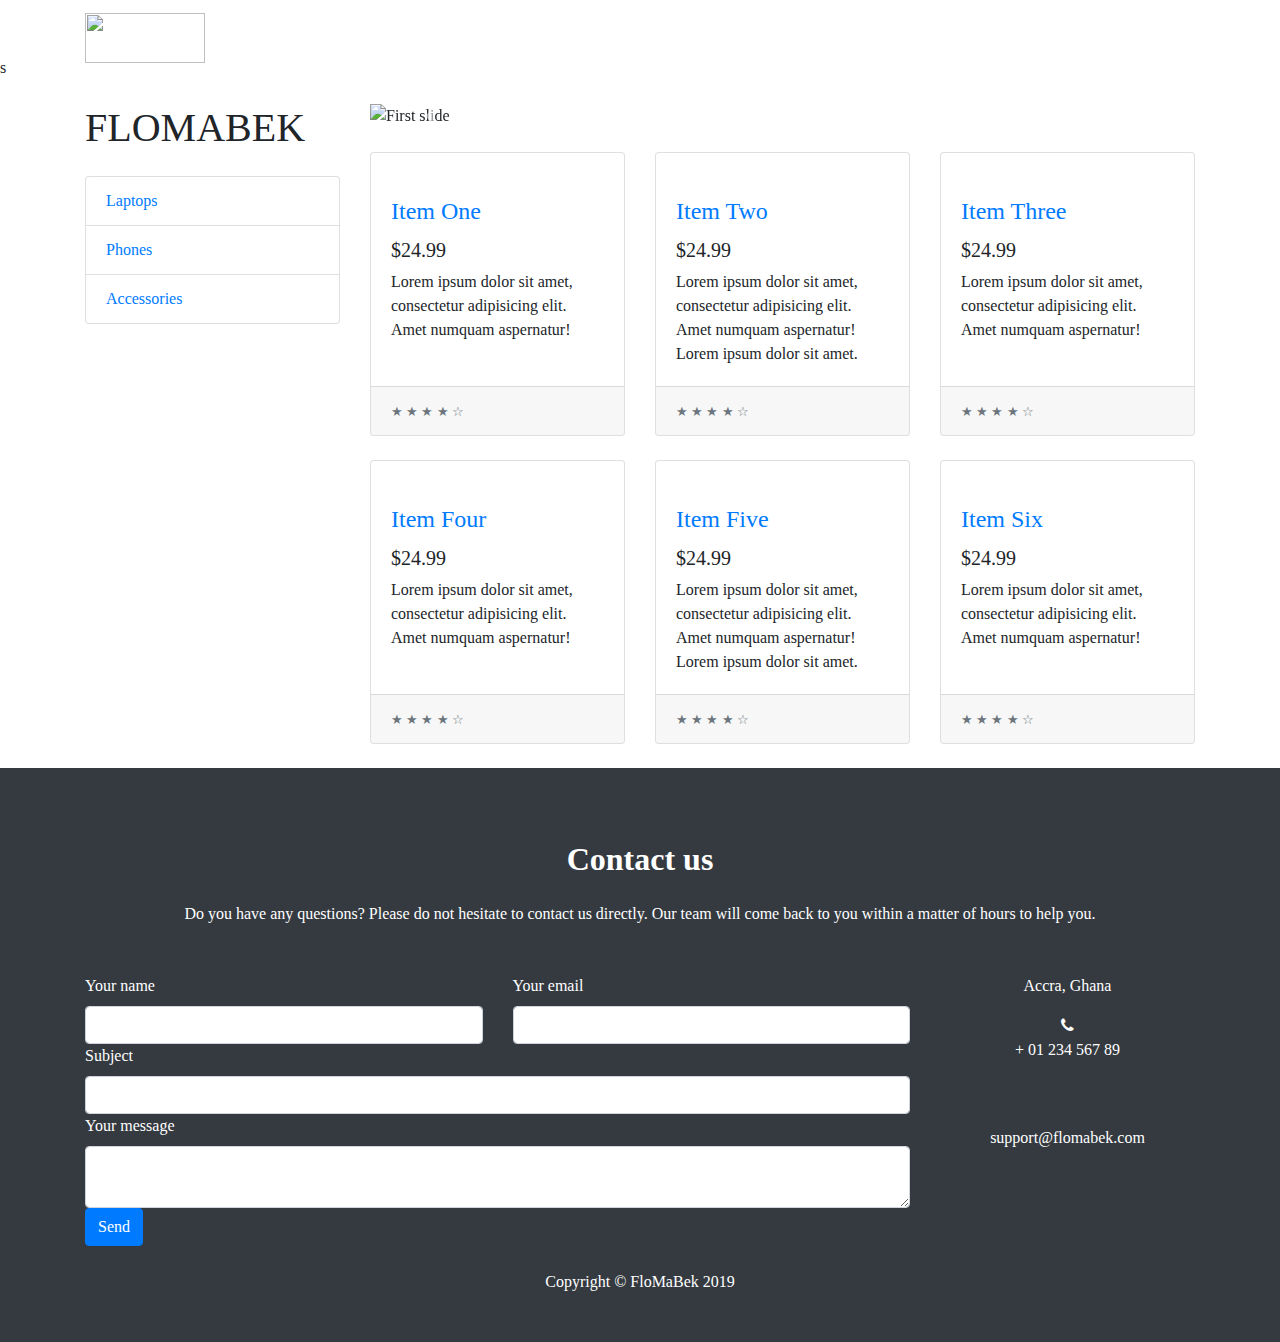
==== index.html @ 30d0cd37 "added" ====
<!DOCTYPE html>
<html lang="en">

<head>

  <meta charset="utf-8">
  <meta name="viewport" content="width=device-width, initial-scale=1, shrink-to-fit=no">
  <meta name="description" content="">
  <meta name="author" content="">

  <title>Shop Homepage - FloMaBek</title>
  <link href="icon.png" rel="icon">

  <!-- Bootstrap core CSS -->
  <link href="vendor/bootstrap/css/bootstrap.min.css" rel="stylesheet">

  <!-- Custom styles for this template -->
  <link href="css/shop-homepage.css" rel="stylesheet">

  <link rel="stylesheet" href="https://cdnjs.cloudflare.com/ajax/libs/font-awesome/4.7.0/css/font-awesome.min.css">s

</head>

<body>

  <!-- Navigation -->
  <nav class="navbar navbar-expand-lg navbar-dark bg-custom fixed-top">
    <div class="container">
      <a class="navbar-brand js-scroll-trigger" href="#page-top"><img src="icon.png" style="height: 50px; width: 120px;"></a>
       

      <button class="navbar-toggler" type="button" data-toggle="collapse" data-target="#navbarResponsive" aria-controls="navbarResponsive" aria-expanded="false" aria-label="Toggle navigation">
        <span class="navbar-toggler-icon"></span>
      </button>
      <div class="collapse navbar-collapse" id="navbarResponsive">
        <ul class="navbar-nav ml-auto">
          <li class="nav-item active">
            <a class="nav-link" href="index.html"><i class="fa fa-fw fa-home"></i>Home
              <span class="sr-only">(current)</span>
            </a>
          </li>
          <li class="nav-item">
            <a class="nav-link" href="#">About</a>
          </li>
          <li class="nav-item">
            <a class="nav-link" href="#">Services</a>
          </li>
          <li class="nav-item">
            <a class="nav-link" href="#">Contact</a>
          </li>
        </ul>
      </div>
    </div>
  </nav>

  <!-- Page Content -->
  <div class="container">

    <div class="row">

      <div class="col-lg-3">

        <h1 class="my-4"> FLOMABEK</h1>
        <div class="list-group">
          <a href="#" class="list-group-item">Laptops</a>
          <a href="#" class="list-group-item">Phones</a>
          <a href="#" class="list-group-item">Accessories</a>
        </div>

      </div>
      <!-- /.col-lg-3 -->

      <div class="col-lg-9">

        <div id="carouselExampleIndicators" class="carousel slide my-4" data-ride="carousel">
          <ol class="carousel-indicators">
            <li data-target="#carouselExampleIndicators" data-slide-to="0" class="active"></li>
            <li data-target="#carouselExampleIndicators" data-slide-to="1"></li>
            <li data-target="#carouselExampleIndicators" data-slide-to="2"></li>
          </ol>
          <div class="carousel-inner" role="listbox">
            <div class="carousel-item active">
              <img class="d-block img-fluid" src="http://placehold.it/900x350" alt="First slide">
            </div>
            <div class="carousel-item">
              <img class="d-block img-fluid" src="http://placehold.it/900x350" alt="Second slide">
            </div>
            <div class="carousel-item">
              <img class="d-block img-fluid" src="http://placehold.it/900x350" alt="Third slide">
            </div>
          </div>
          <a class="carousel-control-prev" href="#carouselExampleIndicators" role="button" data-slide="prev">
            <span class="carousel-control-prev-icon" aria-hidden="true"></span>
            <span class="sr-only">Previous</span>
          </a>
          <a class="carousel-control-next" href="#carouselExampleIndicators" role="button" data-slide="next">
            <span class="carousel-control-next-icon" aria-hidden="true"></span>
            <span class="sr-only">Next</span>
          </a>
        </div>

        <div class="row">

          <div class="col-lg-4 col-md-6 mb-4">
            <div class="card h-100">
              <a href="#"><img class="card-img-top" src="http://placehold.it/700x400" alt=""></a>
              <div class="card-body">
                <h4 class="card-title">
                  <a href="#">Item One</a>
                </h4>
                <h5>$24.99</h5>
                <p class="card-text">Lorem ipsum dolor sit amet, consectetur adipisicing elit. Amet numquam aspernatur!</p>
              </div>
              <div class="card-footer">
                <small class="text-muted">&#9733; &#9733; &#9733; &#9733; &#9734;</small>
              </div>
            </div>
          </div>

          <div class="col-lg-4 col-md-6 mb-4">
            <div class="card h-100">
              <a href="#"><img class="card-img-top" src="http://placehold.it/700x400" alt=""></a>
              <div class="card-body">
                <h4 class="card-title">
                  <a href="#">Item Two</a>
                </h4>
                <h5>$24.99</h5>
                <p class="card-text">Lorem ipsum dolor sit amet, consectetur adipisicing elit. Amet numquam aspernatur! Lorem ipsum dolor sit amet.</p>
              </div>
              <div class="card-footer">
                <small class="text-muted">&#9733; &#9733; &#9733; &#9733; &#9734;</small>
              </div>
            </div>
          </div>

          <div class="col-lg-4 col-md-6 mb-4">
            <div class="card h-100">
              <a href="#"><img class="card-img-top" src="http://placehold.it/700x400" alt=""></a>
              <div class="card-body">
                <h4 class="card-title">
                  <a href="#">Item Three</a>
                </h4>
                <h5>$24.99</h5>
                <p class="card-text">Lorem ipsum dolor sit amet, consectetur adipisicing elit. Amet numquam aspernatur!</p>
              </div>
              <div class="card-footer">
                <small class="text-muted">&#9733; &#9733; &#9733; &#9733; &#9734;</small>
              </div>
            </div>
          </div>

          <div class="col-lg-4 col-md-6 mb-4">
            <div class="card h-100">
              <a href="#"><img class="card-img-top" src="http://placehold.it/700x400" alt=""></a>
              <div class="card-body">
                <h4 class="card-title">
                  <a href="#">Item Four</a>
                </h4>
                <h5>$24.99</h5>
                <p class="card-text">Lorem ipsum dolor sit amet, consectetur adipisicing elit. Amet numquam aspernatur!</p>
              </div>
              <div class="card-footer">
                <small class="text-muted">&#9733; &#9733; &#9733; &#9733; &#9734;</small>
              </div>
            </div>
          </div>

          <div class="col-lg-4 col-md-6 mb-4">
            <div class="card h-100">
              <a href="#"><img class="card-img-top" src="http://placehold.it/700x400" alt=""></a>
              <div class="card-body">
                <h4 class="card-title">
                  <a href="#">Item Five</a>
                </h4>
                <h5>$24.99</h5>
                <p class="card-text">Lorem ipsum dolor sit amet, consectetur adipisicing elit. Amet numquam aspernatur! Lorem ipsum dolor sit amet.</p>
              </div>
              <div class="card-footer">
                <small class="text-muted">&#9733; &#9733; &#9733; &#9733; &#9734;</small>
              </div>
            </div>
          </div>

          <div class="col-lg-4 col-md-6 mb-4">
            <div class="card h-100">
              <a href="#"><img class="card-img-top" src="http://placehold.it/700x400" alt=""></a>
              <div class="card-body">
                <h4 class="card-title">
                  <a href="#">Item Six</a>
                </h4>
                <h5>$24.99</h5>
                <p class="card-text">Lorem ipsum dolor sit amet, consectetur adipisicing elit. Amet numquam aspernatur!</p>
              </div>
              <div class="card-footer">
                <small class="text-muted">&#9733; &#9733; &#9733; &#9733; &#9734;</small>
              </div>
            </div>
          </div>

        </div>
        <!-- /.row -->

      </div>
      <!-- /.col-lg-9 -->

    </div>
    <!-- /.row -->

  </div>
  <!-- /.container -->

  <!-- Footer -->
  <footer class="py-5 bg-dark">
    <div class="container">
      <!--Section: Contact v.2-->
      <section class="mb-4" style="color: #FFFFFF">

          <!--Section heading-->
          <h2 class="h1-responsive font-weight-bold text-center my-4">Contact us</h2>
          <!--Section description-->
          <p class="text-center w-responsive mx-auto mb-5">Do you have any questions? Please do not hesitate to contact us directly. Our team will come back to you within a matter of hours to help you.</p>

          <div class="row">

              <!--Grid column-->
              <div class="col-md-9 mb-md-0 mb-5">
                  <form id="contact-form" name="contact-form" action="mail.php" method="POST">

                      <!--Grid row-->
                      <div class="row">

                          <!--Grid column-->
                          <div class="col-md-6">
                              <div class="md-form mb-0">
                                  <label for="name" class="">Your name</label>
                                  <input type="text" id="name" name="name" class="form-control">
                              </div>
                          </div>
                          <!--Grid column-->

                          <!--Grid column-->
                          <div class="col-md-6">
                              <div class="md-form mb-0">
                                  <label for="email" class="">Your email</label>
                                  <input type="text" id="email" name="email" class="form-control">
                              </div>
                          </div>
                          <!--Grid column-->

                      </div>
                      <!--Grid row-->

                      <!--Grid row-->
                      <div class="row">
                          <div class="col-md-12">
                              <div class="md-form mb-0">
                                  <label for="subject" class="">Subject</label>
                                  <input type="text" id="subject" name="subject" class="form-control">
                                  
                              </div>
                          </div>
                      </div>
                      <!--Grid row-->

                      <!--Grid row-->
                      <div class="row">

                          <!--Grid column-->
                          <div class="col-md-12">

                              <div class="md-form">
                                  <label for="message">Your message</label>
                                  <textarea type="text" id="message" name="message" rows="2" class="form-control md-textarea"></textarea>                                 
                              </div>

                          </div>
                      </div>
                      <!--Grid row-->

                  </form>

                  <div class="text-center text-md-left">
                      <a class="btn btn-primary" onclick="document.getElementById('contact-form').submit();">Send</a>
                  </div>
                  <div class="status"></div>
              </div>
              <!--Grid column-->

              <!--Grid column-->
              <div class="col-md-3 text-center">
                  <ul class="list-unstyled mb-0">
                      <li><i class="fas fa-map-marker-alt fa-2x"></i>
                          <p>Accra, Ghana</p>
                      </li>

                      <li><i class= "fa fa-phone"></i>
                          <p>+ 01 234 567 89</p>
                      </li>

                      <li><i class="fas fa-envelope mt-4 fa-2x"></i>
                          <p>support@flomabek.com</p>
                      </li>
                  </ul>
              </div>
              <!--Grid column-->

          </div>

      </section>
<!--Section: Contact v.2-->
      <p class="m-0 text-center text-white">Copyright &copy; FloMaBek 2019</p>
    </div>
    <!-- /.container -->
  </footer>

  <!-- Bootstrap core JavaScript -->
  <script src="vendor/jquery/jquery.min.js"></script>
  <script src="vendor/bootstrap/js/bootstrap.bundle.min.js"></script>

</body>

</html>
---- css/shop-homepage.css ----
/*!
 * Start Bootstrap - Shop Homepage (https://startbootstrap.com/template-overviews/shop-homepage)
 * Copyright 2013-2019 Start Bootstrap
 * Licensed under MIT (https://github.com/BlackrockDigital/startbootstrap-shop-homepage/blob/master/LICENSE)
 */
body {
  padding-top: 56px;
}

body {
	font-family: 'Architects Daughter';
}

nav {

}
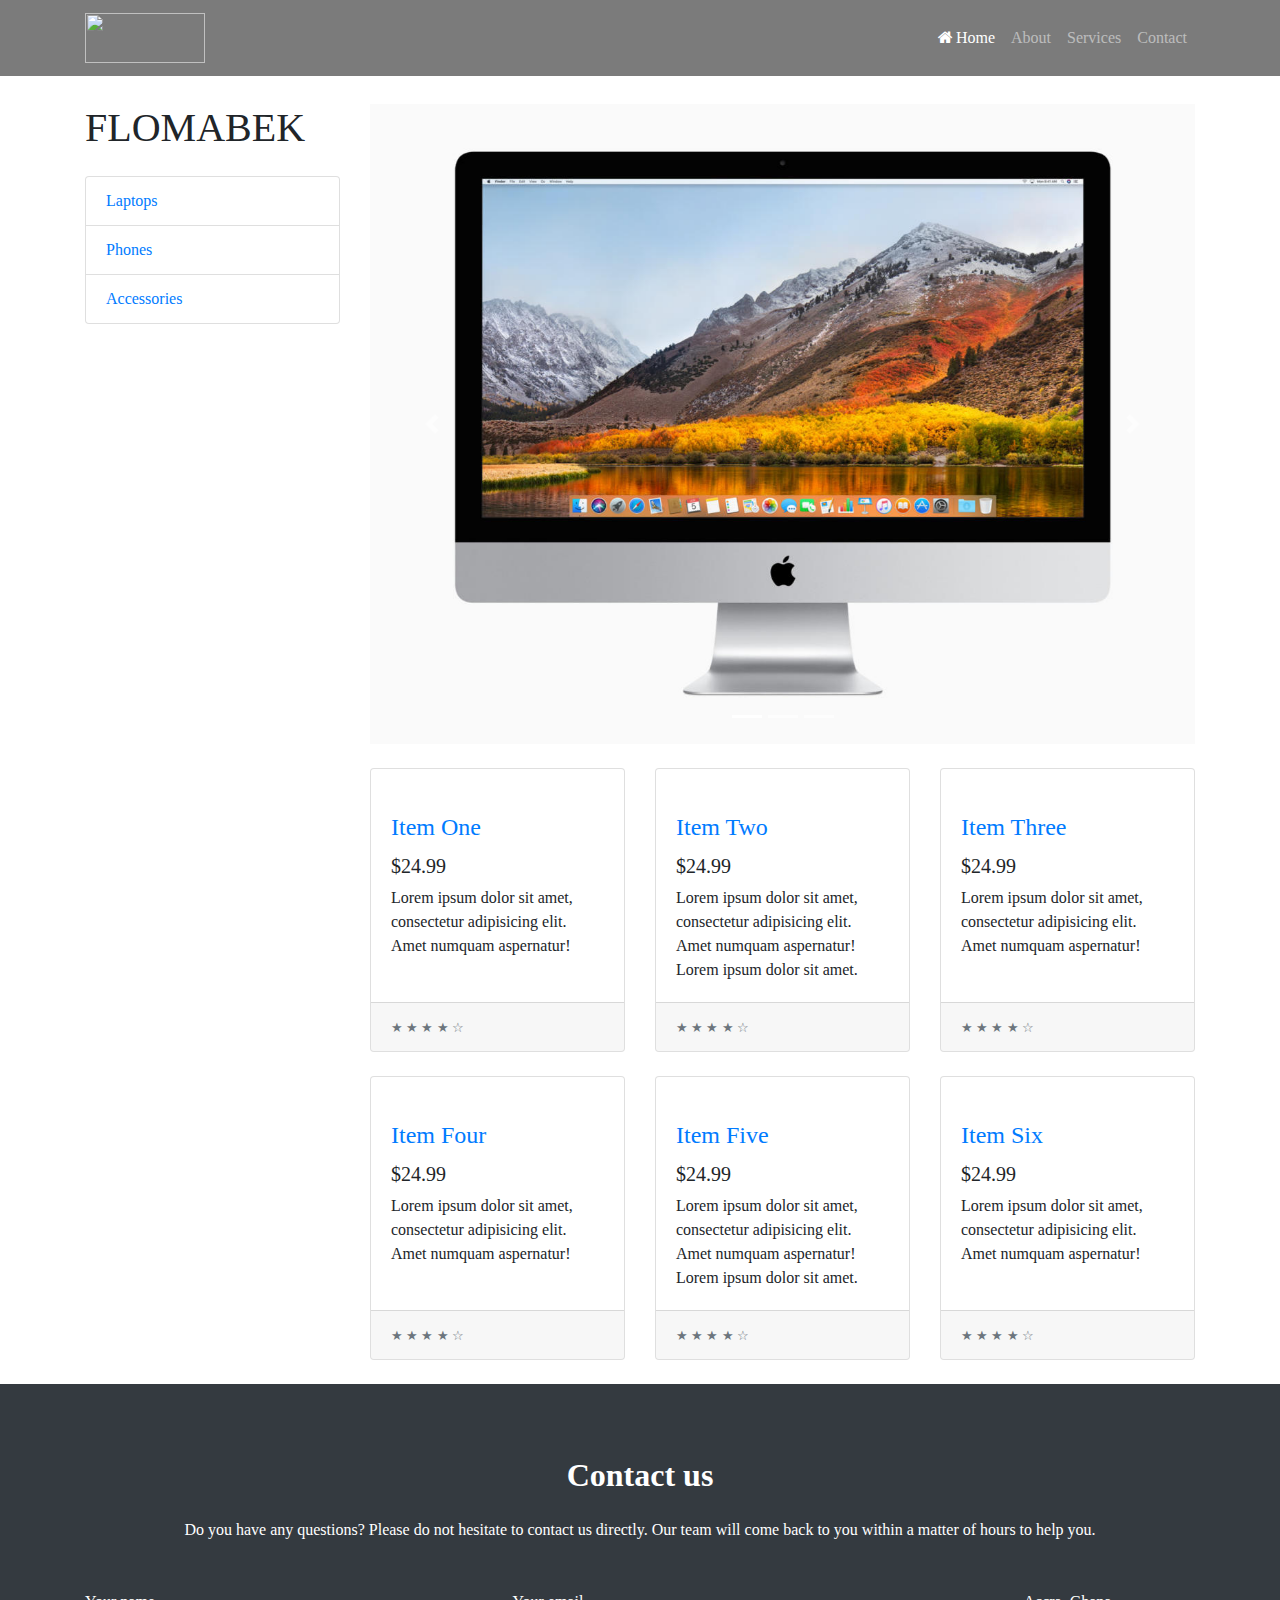
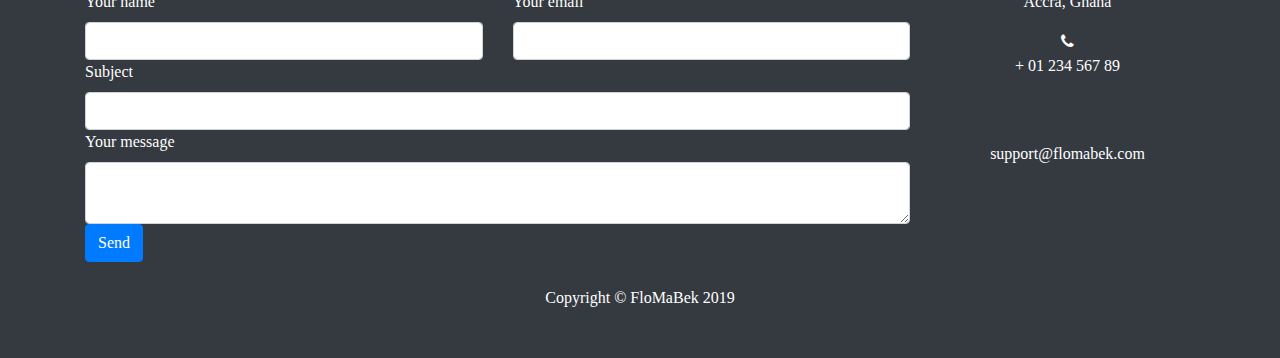
==== commit ef1c831c: "." ====
--- a/index.html
+++ b/index.html
@@ -80,13 +80,13 @@
           </ol>
           <div class="carousel-inner" role="listbox">
             <div class="carousel-item active">
-              <img class="d-block img-fluid" src="http://placehold.it/900x350" alt="First slide">
+              <img class="d-block img-fluid" src="./laptop_img/mac.jpg" alt="First slide">
             </div>
             <div class="carousel-item">
-              <img class="d-block img-fluid" src="http://placehold.it/900x350" alt="Second slide">
+              <img class="d-block img-fluid" src="./phones_img/s8.jpg" alt="Second slide">
             </div>
             <div class="carousel-item">
-              <img class="d-block img-fluid" src="http://placehold.it/900x350" alt="Third slide">
+              <img class="d-block img-fluid" src="./accessories_img/beats.jpg" alt="Third slide">
             </div>
           </div>
           <a class="carousel-control-prev" href="#carouselExampleIndicators" role="button" data-slide="prev">
--- a/css/shop-homepage.css
+++ b/css/shop-homepage.css
@@ -12,5 +12,5 @@
 }
 
 nav {
-
+background-color: #7B7B7B;
 }
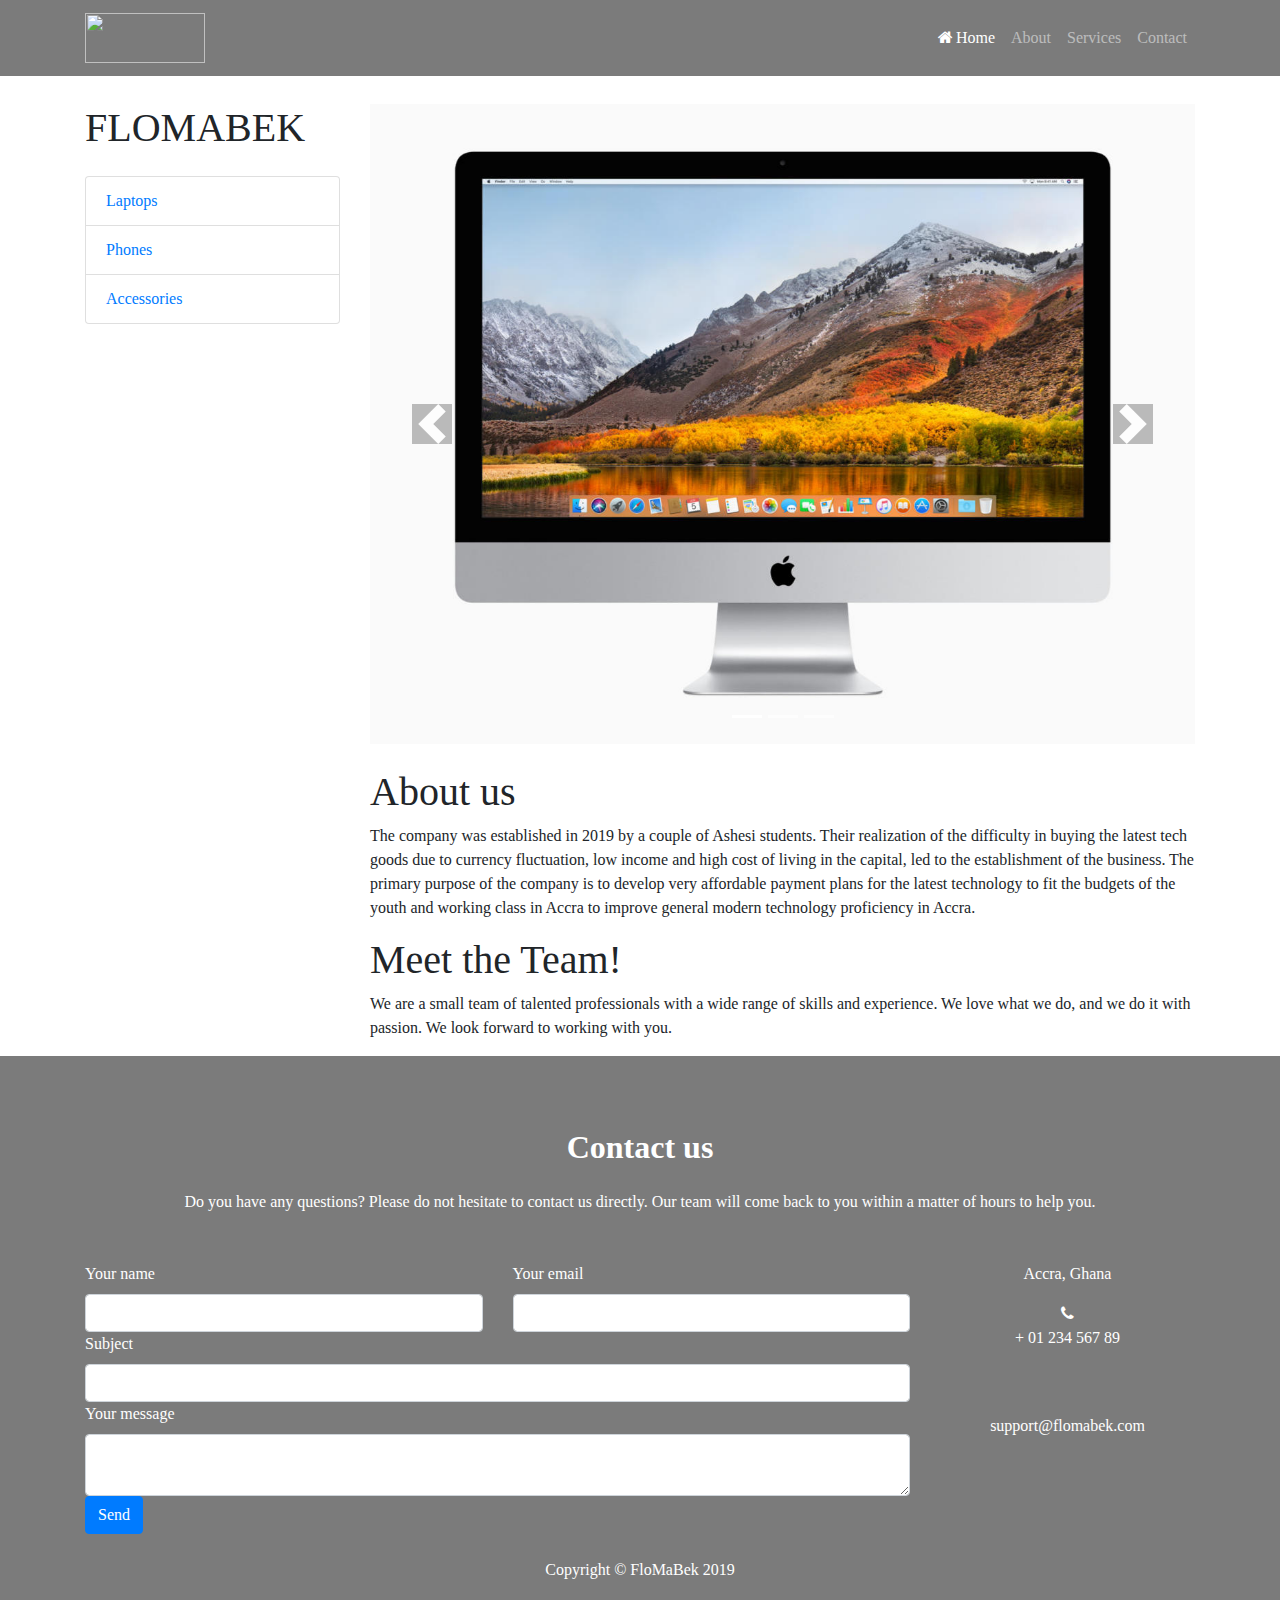
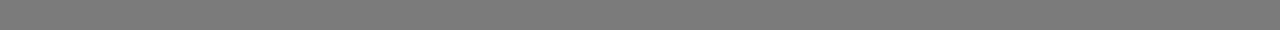
==== commit d860325b: "." ====
--- a/index.html
+++ b/index.html
@@ -90,7 +90,7 @@
             </div>
           </div>
           <a class="carousel-control-prev" href="#carouselExampleIndicators" role="button" data-slide="prev">
-            <span class="carousel-control-prev-icon" aria-hidden="true"></span>
+            <span class=" carousel-control-prev-icon" aria-hidden="true"></span>
             <span class="sr-only">Previous</span>
           </a>
           <a class="carousel-control-next" href="#carouselExampleIndicators" role="button" data-slide="next">
@@ -99,105 +99,31 @@
           </a>
         </div>
 
+
+        <!--about us-->
+        <div>
+          <p class="h1">About us</p>
+          <p>The company was established in 2019 by a couple of Ashesi students. Their realization of the difficulty in buying the latest tech goods due to currency fluctuation, low income and high cost of living in the capital, led to the establishment of the business. The primary purpose of the company is to develop very affordable payment plans for the latest technology to fit the budgets of the youth and working class in Accra to improve general modern technology proficiency in Accra.</p>
+        </div>
+
+
+        <!--Meet the team-->
+        <div>
+          <p class="h1">Meet the Team!</p>
+          <p>We are a small team of talented professionals with a wide range of skills and experience. We love what we do, and we do it with passion. We look forward to working with you.</p>
+        </div>
+
+
+        <!--social media accountss-->
+
         <div class="row">
-
-          <div class="col-lg-4 col-md-6 mb-4">
-            <div class="card h-100">
-              <a href="#"><img class="card-img-top" src="http://placehold.it/700x400" alt=""></a>
-              <div class="card-body">
-                <h4 class="card-title">
-                  <a href="#">Item One</a>
-                </h4>
-                <h5>$24.99</h5>
-                <p class="card-text">Lorem ipsum dolor sit amet, consectetur adipisicing elit. Amet numquam aspernatur!</p>
-              </div>
-              <div class="card-footer">
-                <small class="text-muted">&#9733; &#9733; &#9733; &#9733; &#9734;</small>
-              </div>
-            </div>
+          <div class="col-lg-4">
+            
           </div>
-
-          <div class="col-lg-4 col-md-6 mb-4">
-            <div class="card h-100">
-              <a href="#"><img class="card-img-top" src="http://placehold.it/700x400" alt=""></a>
-              <div class="card-body">
-                <h4 class="card-title">
-                  <a href="#">Item Two</a>
-                </h4>
-                <h5>$24.99</h5>
-                <p class="card-text">Lorem ipsum dolor sit amet, consectetur adipisicing elit. Amet numquam aspernatur! Lorem ipsum dolor sit amet.</p>
-              </div>
-              <div class="card-footer">
-                <small class="text-muted">&#9733; &#9733; &#9733; &#9733; &#9734;</small>
-              </div>
-            </div>
-          </div>
-
-          <div class="col-lg-4 col-md-6 mb-4">
-            <div class="card h-100">
-              <a href="#"><img class="card-img-top" src="http://placehold.it/700x400" alt=""></a>
-              <div class="card-body">
-                <h4 class="card-title">
-                  <a href="#">Item Three</a>
-                </h4>
-                <h5>$24.99</h5>
-                <p class="card-text">Lorem ipsum dolor sit amet, consectetur adipisicing elit. Amet numquam aspernatur!</p>
-              </div>
-              <div class="card-footer">
-                <small class="text-muted">&#9733; &#9733; &#9733; &#9733; &#9734;</small>
-              </div>
-            </div>
-          </div>
-
-          <div class="col-lg-4 col-md-6 mb-4">
-            <div class="card h-100">
-              <a href="#"><img class="card-img-top" src="http://placehold.it/700x400" alt=""></a>
-              <div class="card-body">
-                <h4 class="card-title">
-                  <a href="#">Item Four</a>
-                </h4>
-                <h5>$24.99</h5>
-                <p class="card-text">Lorem ipsum dolor sit amet, consectetur adipisicing elit. Amet numquam aspernatur!</p>
-              </div>
-              <div class="card-footer">
-                <small class="text-muted">&#9733; &#9733; &#9733; &#9733; &#9734;</small>
-              </div>
-            </div>
-          </div>
-
-          <div class="col-lg-4 col-md-6 mb-4">
-            <div class="card h-100">
-              <a href="#"><img class="card-img-top" src="http://placehold.it/700x400" alt=""></a>
-              <div class="card-body">
-                <h4 class="card-title">
-                  <a href="#">Item Five</a>
-                </h4>
-                <h5>$24.99</h5>
-                <p class="card-text">Lorem ipsum dolor sit amet, consectetur adipisicing elit. Amet numquam aspernatur! Lorem ipsum dolor sit amet.</p>
-              </div>
-              <div class="card-footer">
-                <small class="text-muted">&#9733; &#9733; &#9733; &#9733; &#9734;</small>
-              </div>
-            </div>
-          </div>
-
-          <div class="col-lg-4 col-md-6 mb-4">
-            <div class="card h-100">
-              <a href="#"><img class="card-img-top" src="http://placehold.it/700x400" alt=""></a>
-              <div class="card-body">
-                <h4 class="card-title">
-                  <a href="#">Item Six</a>
-                </h4>
-                <h5>$24.99</h5>
-                <p class="card-text">Lorem ipsum dolor sit amet, consectetur adipisicing elit. Amet numquam aspernatur!</p>
-              </div>
-              <div class="card-footer">
-                <small class="text-muted">&#9733; &#9733; &#9733; &#9733; &#9734;</small>
-              </div>
-            </div>
-          </div>
-
-        </div>
+        </div>
+
+
+
         <!-- /.row -->
 
       </div>
@@ -210,7 +136,7 @@
   <!-- /.container -->
 
   <!-- Footer -->
-  <footer class="py-5 bg-dark">
+  <footer class="py-5 bg-custom">
     <div class="container">
       <!--Section: Contact v.2-->
       <section class="mb-4" style="color: #FFFFFF">
--- a/css/shop-homepage.css
+++ b/css/shop-homepage.css
@@ -7,10 +7,27 @@
   padding-top: 56px;
 }
 
+
+/*change the font style of the body*/
 body {
 	font-family: 'Architects Daughter';
 }
 
+/*change the colour of the navigation bar*/
 nav {
 background-color: #7B7B7B;
 }
+
+/*change the carousel sixe and colour*/
+.carousel-control-prev-icon, .carousel-control-next-icon {
+    display: inline-block;
+    width: 40px;
+    height: 40px;
+    background-color: #7B7B7B;
+}
+
+
+/*change the colour of the footer*/
+footer{
+	background-color: #7B7B7B
+}
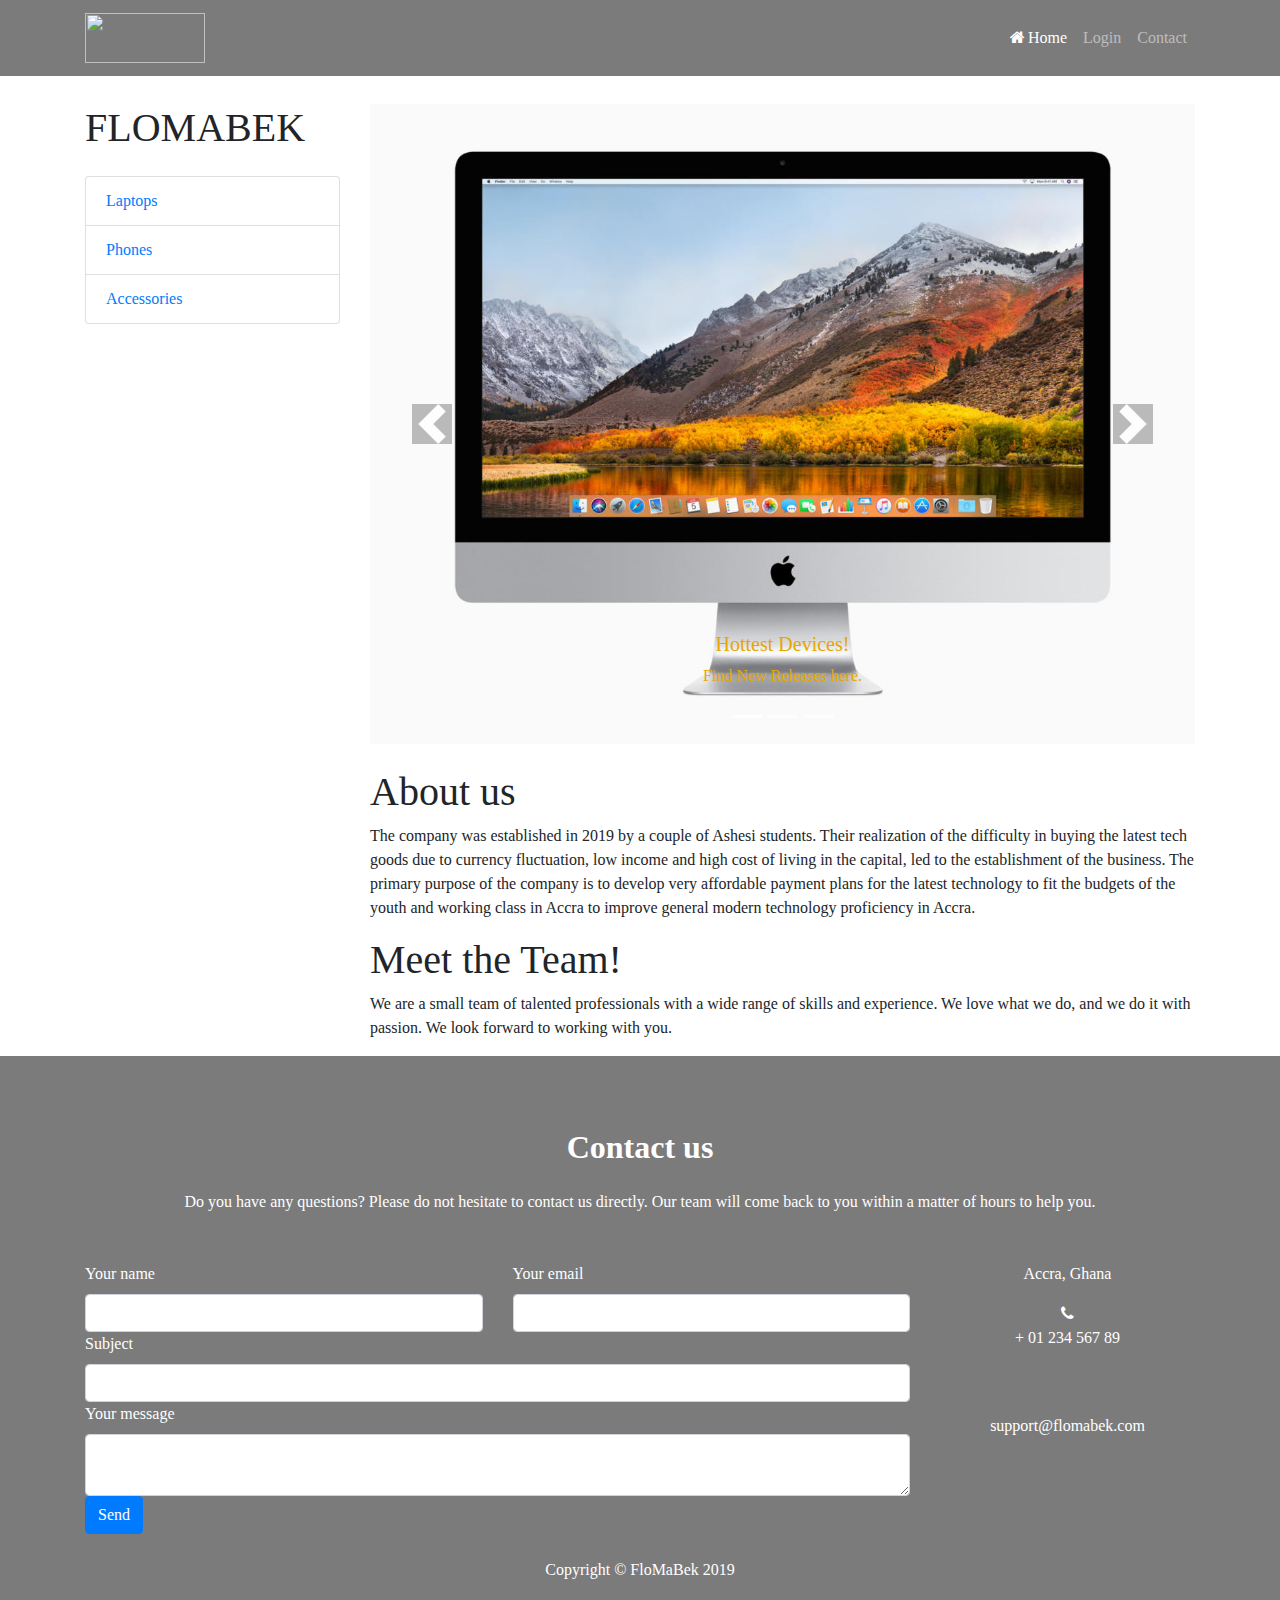
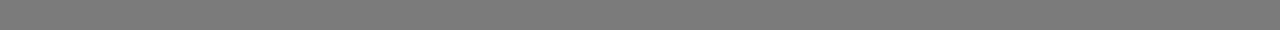
==== commit df8f389b: "." ====
--- a/index.html
+++ b/index.html
@@ -40,10 +40,8 @@
             </a>
           </li>
           <li class="nav-item">
-            <a class="nav-link" href="#">About</a>
-          </li>
-          <li class="nav-item">
-            <a class="nav-link" href="#">Services</a>
+            <a class="nav-link" href="login.html">Login</a>
+            
           </li>
           <li class="nav-item">
             <a class="nav-link" href="#">Contact</a>
@@ -81,12 +79,24 @@
           <div class="carousel-inner" role="listbox">
             <div class="carousel-item active">
               <img class="d-block img-fluid" src="./laptop_img/mac.jpg" alt="First slide">
+              <div class="carousel-caption d-none d-md-block">
+              <h5>Hottest Devices!</h5>
+              <p>Find New Releases here.</p>
             </div>
+          </div>
             <div class="carousel-item">
               <img class="d-block img-fluid" src="./phones_img/s8.jpg" alt="Second slide">
+              <div class="carousel-caption d-none d-md-block">
+              <h5>Hottest Devices!</h5>
+              <p>Find New Releases here.</p>
+              </div>
             </div>
             <div class="carousel-item">
               <img class="d-block img-fluid" src="./accessories_img/beats.jpg" alt="Third slide">
+              <div class="carousel-caption d-none d-md-block">
+              <h5>Hottest Devices!</h5>
+              <p>Find New Releases here.</p>
+              </div>
             </div>
           </div>
           <a class="carousel-control-prev" href="#carouselExampleIndicators" role="button" data-slide="prev">
@@ -113,14 +123,19 @@
           <p>We are a small team of talented professionals with a wide range of skills and experience. We love what we do, and we do it with passion. We look forward to working with you.</p>
         </div>
 
-
-        <!--social media accountss-->
-
-        <div class="row">
-          <div class="col-lg-4">
-            
-          </div>
-        </div>
+        <!--social media accounts
+
+        <div class=" mt-4 row">
+
+          <div class="col-lg-3">
+            <a class="nav-link" href="index.html"><i class="fab fa-facebook-f"></i>
+          </div>
+
+          <div class="col-lg-3">
+            <i class="fab fa-facebook-f"></i>
+          </div>
+
+        </div>-->
 
 
 
--- a/css/shop-homepage.css
+++ b/css/shop-homepage.css
@@ -31,3 +31,13 @@
 footer{
 	background-color: #7B7B7B
 }
+
+
+.lr_label {
+
+background-color:#E6A600
+}
+
+.carousel-caption {
+	color:#E6A600
+}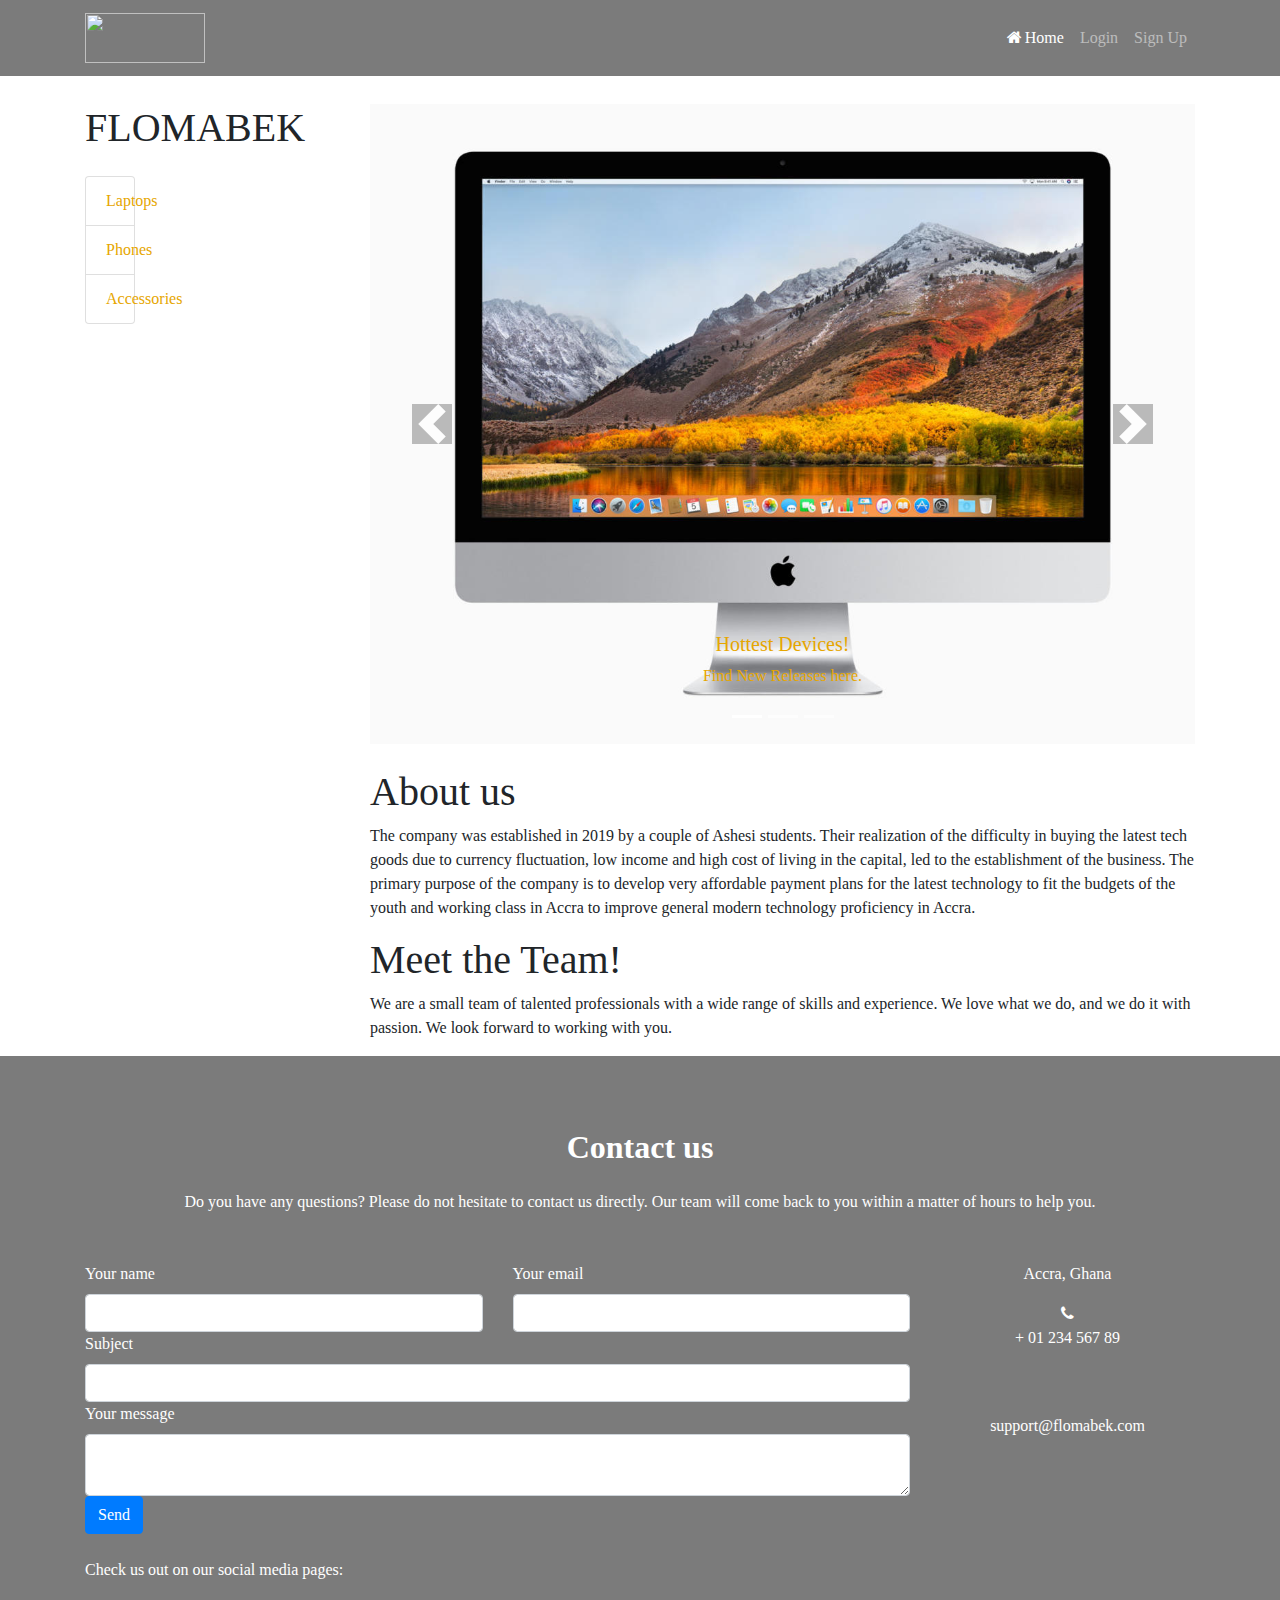
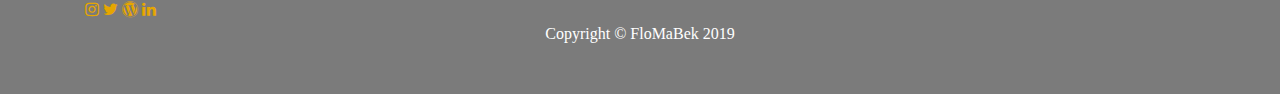
==== commit 3abfcbbc: "." ====
--- a/index.html
+++ b/index.html
@@ -41,10 +41,10 @@
           </li>
           <li class="nav-item">
             <a class="nav-link" href="login.html">Login</a>
-            
+
           </li>
           <li class="nav-item">
-            <a class="nav-link" href="#">Contact</a>
+            <a class="nav-link" href="sign_up.html">Sign Up</a>
           </li>
         </ul>
       </div>
@@ -60,9 +60,9 @@
 
         <h1 class="my-4"> FLOMABEK</h1>
         <div class="list-group">
-          <a href="#" class="list-group-item">Laptops</a>
-          <a href="#" class="list-group-item">Phones</a>
-          <a href="#" class="list-group-item">Accessories</a>
+          <a href="laptops.html" class="list-group-item">Laptops</a>
+          <a href="phones.html" class="list-group-item">Phones</a>
+          <a href="accessories.html" class="list-group-item">Accessories</a>
         </div>
 
       </div>
@@ -123,19 +123,6 @@
           <p>We are a small team of talented professionals with a wide range of skills and experience. We love what we do, and we do it with passion. We look forward to working with you.</p>
         </div>
 
-        <!--social media accounts
-
-        <div class=" mt-4 row">
-
-          <div class="col-lg-3">
-            <a class="nav-link" href="index.html"><i class="fab fa-facebook-f"></i>
-          </div>
-
-          <div class="col-lg-3">
-            <i class="fab fa-facebook-f"></i>
-          </div>
-
-        </div>-->
 
 
 
@@ -248,6 +235,15 @@
           </div>
 
       </section>
+
+      <p style="color: #FFFFFF">Check us out on our social media pages:</p>
+
+      <div>
+         <a href="#" class="fa fa-instagram"></a>
+         <a href="#" class="fa fa-twitter"></a>
+         <a href="https://webtech740744964.wordpress.com/" class="fa fa-wordpress"></a>
+         <a href="#" class="fa fa-linkedin"></a>
+      </div>
 <!--Section: Contact v.2-->
       <p class="m-0 text-center text-white">Copyright &copy; FloMaBek 2019</p>
     </div>
--- a/css/shop-homepage.css
+++ b/css/shop-homepage.css
@@ -39,5 +39,15 @@
 }
 
 .carousel-caption {
-	color:#E6A600
+	color: #E6A600
+}
+
+a {
+  color: #E6A600;
+}
+
+
+.list-group {
+	width: 50px;
+	height:50px;
 }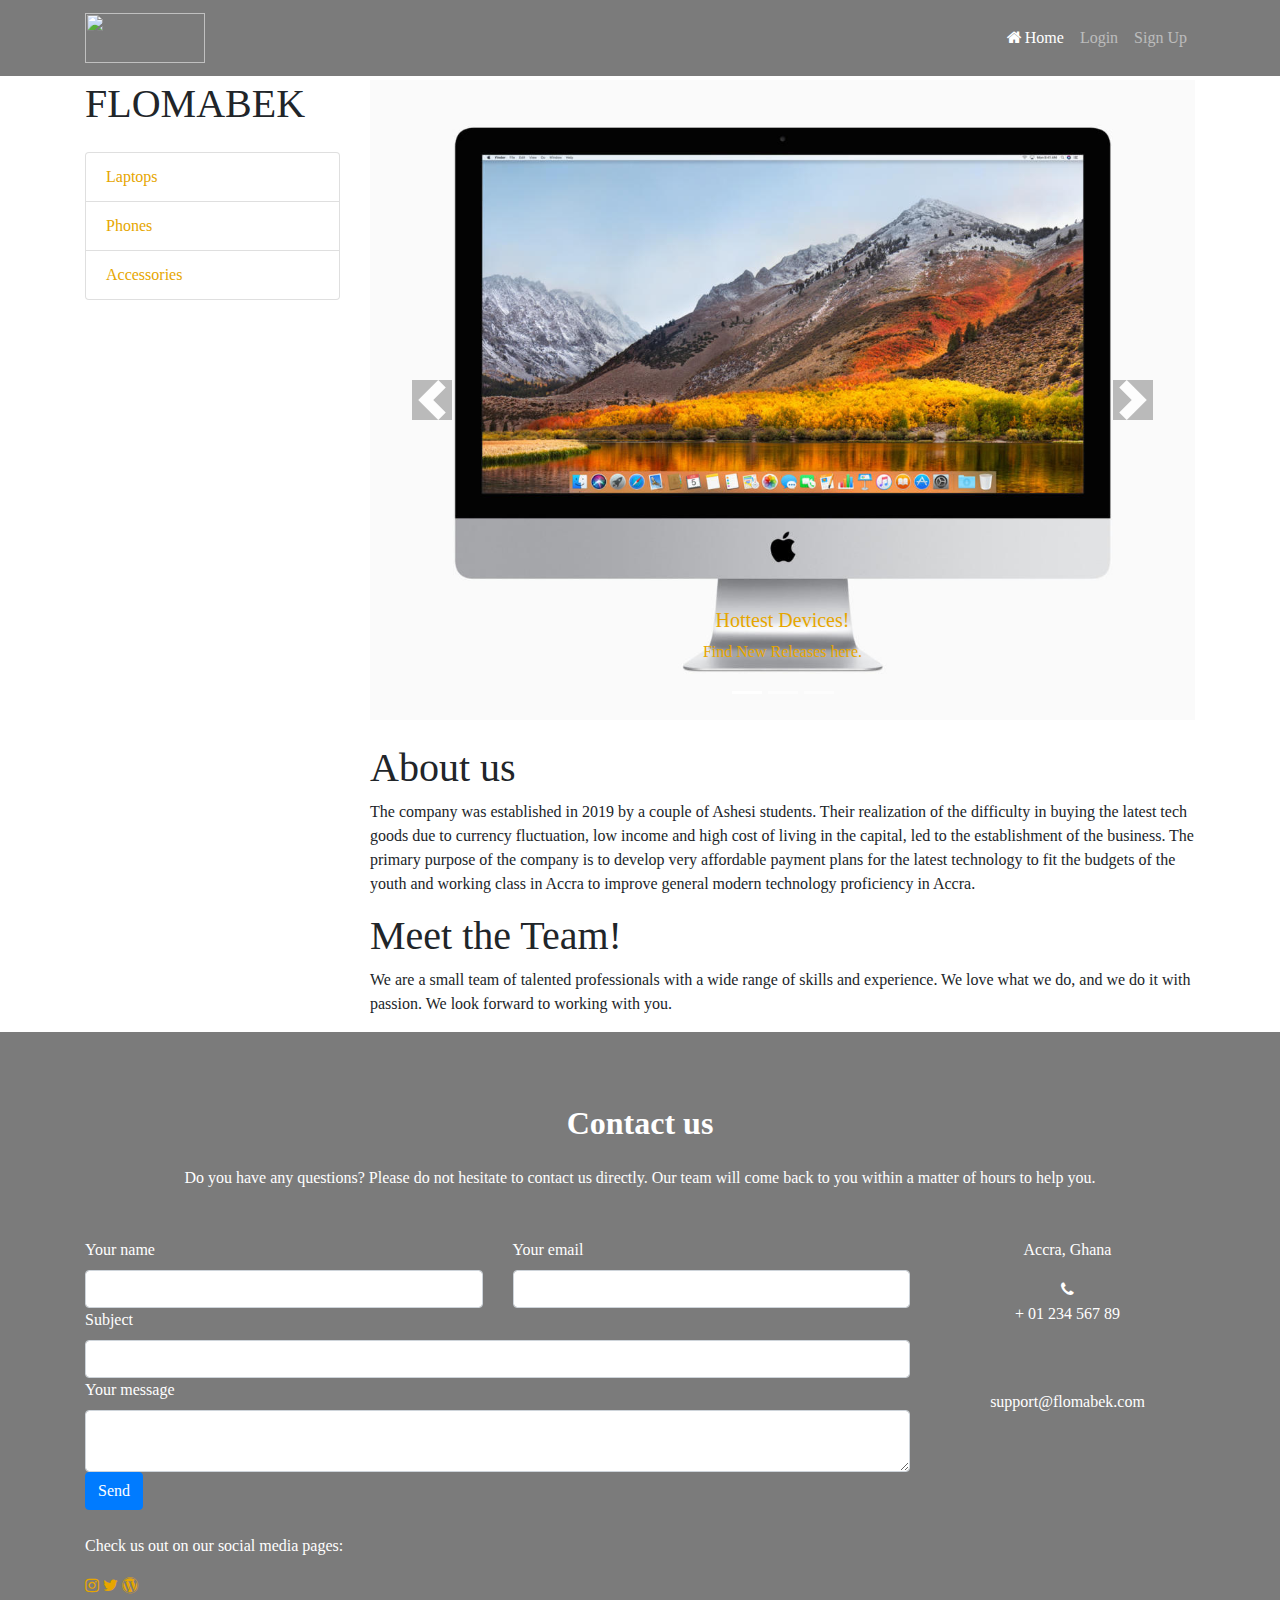
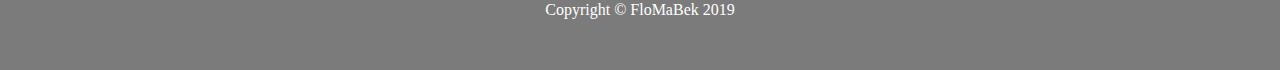
==== commit 140c37be: "." ====
--- a/index.html
+++ b/index.html
@@ -16,8 +16,8 @@
 
   <!-- Custom styles for this template -->
   <link href="css/shop-homepage.css" rel="stylesheet">
-
-  <link rel="stylesheet" href="https://cdnjs.cloudflare.com/ajax/libs/font-awesome/4.7.0/css/font-awesome.min.css">s
+  <script src="https://kit.fontawesome.com/a076d05399.js"></script>
+  <link rel="stylesheet" href="https://cdnjs.cloudflare.com/ajax/libs/font-awesome/4.7.0/css/font-awesome.min.css">
 
 </head>
 
@@ -239,10 +239,9 @@
       <p style="color: #FFFFFF">Check us out on our social media pages:</p>
 
       <div>
-         <a href="#" class="fa fa-instagram"></a>
-         <a href="#" class="fa fa-twitter"></a>
+         <a href="https://www.instagram.com/flomabek/" class="fa fa-instagram"></a>
+         <a href="https://twitter.com/flomabek1" class="fa fa-twitter"></a>
          <a href="https://webtech740744964.wordpress.com/" class="fa fa-wordpress"></a>
-         <a href="#" class="fa fa-linkedin"></a>
       </div>
 <!--Section: Contact v.2-->
       <p class="m-0 text-center text-white">Copyright &copy; FloMaBek 2019</p>
--- a/css/shop-homepage.css
+++ b/css/shop-homepage.css
@@ -45,9 +45,3 @@
 a {
   color: #E6A600;
 }
-
-
-.list-group {
-	width: 50px;
-	height:50px;
-}